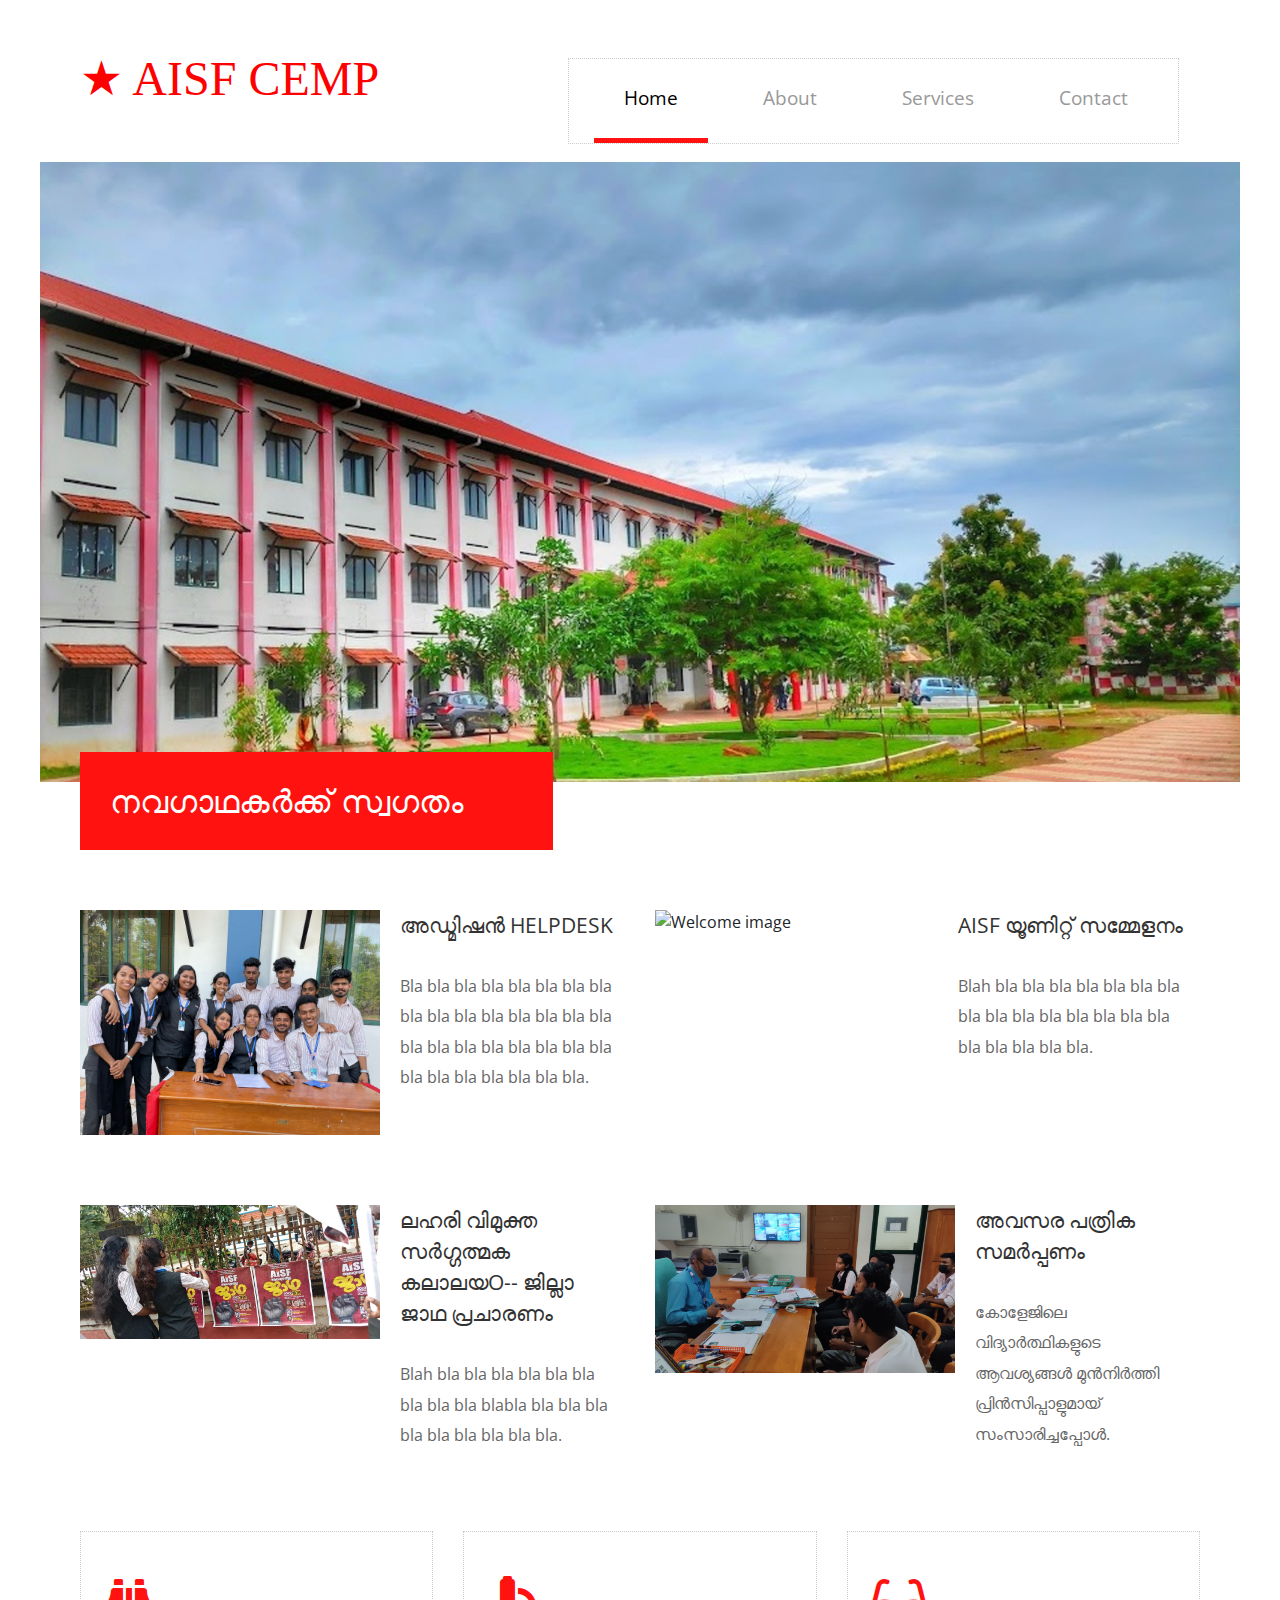
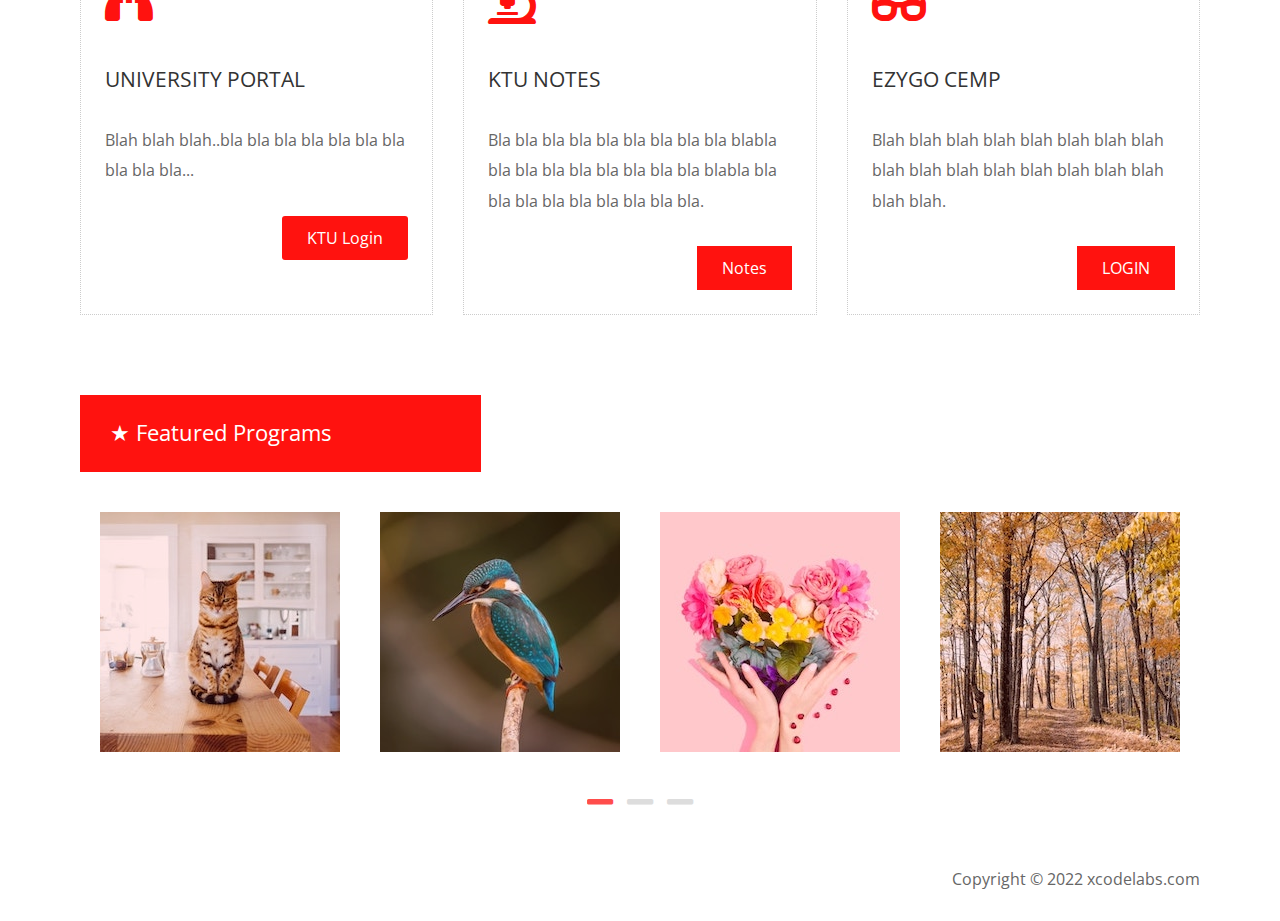
==== index.html @ eb739fad "Home page fully structured" ====
<!DOCTYPE html>
<html lang="en">
<head>
    <meta charset="UTF-8">
    <meta name="viewport" content="width=device-width, initial-scale=1.0">
    <meta http-equiv="X-UA-Compatible" content="ie=edge">
    
    <title>AISF-CEMP</title>
    
    <link href="https://fonts.googleapis.com/css?family=Open+Sans:400,800" rel="stylesheet" /> <!-- https://fonts.google.com/specimen/Open+Sans?selection.family=Open+Sans -->
    <link href="css/all.min.css" rel="stylesheet" /> <!-- https://fontawesome.com/ -->
    <link href="slick/slick.css" rel="stylesheet" /> <!-- https://kenwheeler.github.io/slick/ -->
    <link href="slick/slick-theme.css" rel="stylesheet" />
	<link href="css/bootstrap.min.css" rel="stylesheet" /> <!-- https://getbootstrap.com -->
	<link href="css/templatemo-new-vision.css" rel="stylesheet" />
<!--

New Vision Template

https://templatemo.com/tm-542-new-vision

-->
</head>
<body>
    <!-- Page Header -->
    <div class="container-fluid">
        <div class="tm-site-header">
            <div class="row">
                <div class="col-12 tm-site-header-col">
                    <div class="tm-site-header-left">
                        <!--i class="far fa-2x fa-eye tm-site-icon"></i-->
                        <h1 class="tm-site-name">&#9733; AISF CEMP</h1>
                    </div>
                    <div class="tm-site-header-right tm-menu-container-outer">
                        
                        <!--Navbar-->
                        <nav class="navbar navbar-expand-lg">
                        
                          <!-- Collapse button -->
                          <button class="navbar-toggler toggler-example" type="button" data-toggle="collapse" data-target="#navbarSupportedContent1"
                            aria-controls="navbarSupportedContent1" aria-expanded="false" aria-label="Toggle navigation"><span class="dark-blue-text"><i
                                class="fas fa-bars fa-1x"></i></span></button>
                        
                          <!-- Collapsible content -->
                          <div class="collapse navbar-collapse tm-nav" id="navbarSupportedContent1">
                        
                            <!-- Links -->
                            <ul class="navbar-nav mr-auto">
                              <li class="nav-item active">
                                <a class="nav-link tm-nav-link" href="#">Home <span class="sr-only">(current)</span></a>
                              </li>
                              <li class="nav-item">
                                <a class="nav-link tm-nav-link" href="#">About</a>
                              </li>
                              <li class="nav-item">
                                <a class="nav-link tm-nav-link" href="#">Services</a>
                              </li>
                              <li class="nav-item">
                                <a class="nav-link tm-nav-link" href="#">Contact</a>
                              </li>
                            </ul>
                            <!-- Links -->
                        
                          </div>
                          <!-- Collapsible content -->
                        
                        </nav>
                        <!--/.Navbar-->
                    </div>
                </div>
            </div>
        </div>
        
        <div class="row">
            <div class="col-12">
                <div class="tm-main-bg"></div>        
            </div>
        </div>
        
        <!-- Main -->
        <main>
            <!-- Welcome section -->
            <section class="tm-welcome">
                <div class="row">
                    <div class="col-12">
                        <h2 class="tm-section-header tm-header-floating">നവഗാഥകർക്ക് സ്വഗതം</h2>         
                    </div>
                </div>
                
                <div class="row tm-welcome-row">
                    <article class="col-lg-6 tm-media">
                        <img src="img/img1.jpg" alt="Welcome image" class="img-fluid tm-media-img" />
                        <div class="tm-media-body">
                            <a href="#" class="tm-article-link"><h3 class="tm-article-title text-uppercase">അഡ്മിഷൻ Helpdesk</h3></a>
                            <p>Bla bla bla bla bla bla bla bla bla bla bla bla bla bla bla bla bla bla bla bla bla bla bla bla bla bla bla bla bla bla bla.</p>
                        </div>
                    </article>
                    <article class="col-lg-6 tm-media">
                        <img src="img/img3.jpg" alt="Welcome image" class="img-fluid tm-media-img" />
                        <div class="tm-media-body">
                            <a href="#" class="tm-article-link"><h3 class="tm-article-title text-uppercase">Aisf യൂണിറ്റ് സമ്മേളനം</h3></a>
                            <p>Blah bla bla bla bla bla bla bla bla bla bla bla bla bla bla bla bla bla bla bla bla.</p>
                        </div>
                    </article>
                    <article class="col-lg-6 tm-media">
                        <img src="img/img2.jpg" alt="Welcome image" class="img-fluid tm-media-img" />
                        <div class="tm-media-body">
                            <a href="#" class="tm-article-link"><h3 class="tm-article-title text-uppercase">ലഹരി വിമുക്ത സർഗ്ഗത്മക കലാലയo-- ജില്ലാ ജാഥ പ്രചാരണം</h3></a>
                            <p>
                            Blah bla bla bla bla bla bla bla bla bla blabla bla bla bla bla bla bla bla bla bla.
                            </p>
                        </div>
                    </article>
                    <article class="col-lg-6 tm-media">
                        <img src="img/img5.jpg" alt="Welcome image" class="img-fluid tm-media-img" />
                        <div class="tm-media-body">
                            <a href="#" class="tm-article-link"><h3 class="tm-article-title text-uppercase">അവസര പത്രിക സമർപ്പണം</h3></a>
                            <p>കോളേജിലെ വിദ്യാർത്ഥികളുടെ ആവശ്യങ്ങൾ മുൻനിർത്തി പ്രിൻസിപ്പാളുമായ് സംസാരിച്ചപ്പോൾ.</p>
                        </div>
                    </article>
                </div>
                
                <div class="row tm-welcome-row-2">
                    <div class="col-lg-4 tm-dotted-box-container">
                        <article class="tm-dotted-box">
                            <i class="fas fa-3x fa-binoculars tm-article-icon"></i>
                            <h3 class="tm-article-title">University portal</h3>
                            <p class="tm-article-text">Blah blah blah..bla bla bla bla bla bla bla bla bla bla...</p>
                            <a class="tm-btn tm-btn-rounded tm-article-link" href="https://app.ktu.edu.in/login.htm">KTU Login</a>
                        </article>    
                    </div>
                    <div class="col-lg-4 tm-dotted-box-container">
                        <article class="tm-dotted-box">
                            <i class="fas fa-3x fa-microscope tm-article-icon"></i>
                            <h3 class="tm-article-title">KTU Notes</h3>
                            <p class="tm-article-text">Bla bla bla bla bla bla bla bla bla blabla bla bla bla bla bla bla bla bla blabla bla bla bla bla bla bla bla bla bla.</p>
                            <a class="tm-btn tm-article-link" href="https://edu.ezygo.app/#/">Notes</a>
                        </article>    
                    </div>
                    <div class="col-lg-4 tm-dotted-box-container">
                        <article class="tm-dotted-box">
                            <i class="fas fa-3x fa-glasses tm-article-icon"></i>
                            <h3 class="tm-article-title">Ezygo Cemp</h3>
                            <p class="tm-article-text">Blah blah blah blah blah blah blah blah blah blah blah blah blah blah blah blah blah blah.</p>
                            <a class="tm-btn tm-article-link" href="https://edu.ezygo.app/#/">LOGIN</a>
                        </article>
                    </div>
                </div>
            </section>
            
            <!-- Featured -->
            <section class="tm-featured">
                <div class="row">
                    <div class="col-12">
                        <h2 class="tm-section-header tm-section-header-small">&#9733; Featured Programs </h2>        
                    </div>
                </div>
                
                <!-- Carousel -->
                <div class="grid tm-carousel">
                    <figure class="effect-honey">
                        <img src="img/gallery-item-01.jpg" alt="Featured Item">
                        <figcaption>
                            <h4><i><span>Best</span> HTML Template </i></h4>
                        </figcaption>
                    </figure>
                    <figure class="effect-honey">
                        <img src="img/gallery-item-02.jpg" alt="Featured Item">
                        <figcaption>
                            <h4><i><span>Top</span> CSS Theme</i></h4>
                        </figcaption>
                    </figure>
                    <figure class="effect-honey">
                        <img src="img/gallery-item-03.jpg" alt="Featured Item">
                        <figcaption>
                            <h4><i><span>Best</span> HTML Template</i></h4>
                        </figcaption>
                    </figure>
                    <figure class="effect-honey">
                        <img src="img/gallery-item-04.jpg" alt="Featured Item">
                        <figcaption>
                            <h4><i><span>Great</span> Web Theme</i></h4>
                        </figcaption>
                    </figure>
                    <figure class="effect-honey">
                        <img src="img/gallery-item-05.jpg" alt="Featured Item">
                        <figcaption>
                            <h4><i><span>Best</span> HTML Collection</i></h4>
                        </figcaption>
                    </figure>
                    <figure class="effect-honey">
                        <img src="img/gallery-item-06.jpg" alt="Featured Item">
                        <figcaption>
                            <h4><i><span>Max</span> CSS Layout</i></h4>
                        </figcaption>
                    </figure>
                    <figure class="effect-honey">
                        <img src="img/gallery-item-07.jpg" alt="Featured Item">
                        <figcaption>
                            <h4><i><span>Best</span> HTML Layout</i></h4>
                        </figcaption>
                    </figure>
                    <figure class="effect-honey">
                        <img src="img/gallery-item-08.jpg" alt="Featured Item">
                        <figcaption>
                            <h4><i><span>Best</span> CSS Template</i></h4>
                        </figcaption>
                    </figure>
                </div>
            </section>
            
            <footer>
                Copyright &copy; 2022 <a href="https://xcodelabs.com" rel="sponsored" target="_parent" title="css templates">xcodelabs.com</a>
            </footer>
            
        </main>
    </div>
    <script src="js/jquery-3.4.1.min.js"></script>
    <script src="slick/slick.min.js"></script>
    <script src="js/bootstrap.min.js"></script>
    <script src="js/templatemo-script.js"></script>
</body>
</html>
---- css/templatemo-new-vision.css ----
/*

New Vision Template

https://templatemo.com/tm-542-new-vision



    COLORS
    
    Title: #333 (Dark Gray)
    Text: #666 (Gray)
    Hover: #09F (Blue)
    Button: #C99 (Pink)
    
*/

ul, h1, h2, h3, h4, p, figure {
    padding: 0;
    margin: 0;
}

body {
  font-family: 'Open Sans', Arial, sans-serif;
  font-size: 16px;
  background-color: #ffffff;
  overflow-x: hidden;
}

a { 
    transition: all 0.3s ease; 
    text-decoration: none;
}

a:hover { text-decoration: none; }
button:focus { outline: none; }

h1, h2, h3 {
    color: #333;
    font-weight: 400;
}

p {
    color: #666;
    line-height: 1.9;
}

.tm-color-primary { color: #ff120f; }

.navbar-toggler {
    padding: 10px 15px;
    border-color: #d4d4d4;
}

.container-fluid {
    max-width: 1200px;
    background-color: white;
    padding-left: 40px;
    padding-right: 40px;
}

@media (max-width: 992px) {
    .container-fluid {
        padding-left: 15px;
        padding-right: 15px;
    }
}

.tm-site-header { padding-top: 50px; }

@media (max-width: 992px) {
    .tm-site-header {
        padding-top: 30px;
        padding-bottom: 30px;
    }
}

.tm-site-header-col {
    display: flex;
    justify-content: space-between;
}

.tm-site-icon { padding: 10px; color: #999; }

.tm-site-name {
    display: inline-block;
    text-transform: uppercase;
    font-size: 3rem;
    font-family: 'Times New Roman', Times, serif;
    color: #ff0000;
}

.tm-main-bg {
    background-image: url(../img/clg-bg.jpg);
    background-repeat: no-repeat;
    background-position: 45% top;
    height: 800px;
    min-height: 500px;
    margin-left: -40px;
    margin-right: -40px;
}

.tm-about-bg { background-image: url(../img/new-vision-02.jpg); }
.tm-services-bg { background-image: url(../img/new-vision-03.jpg); }
.tm-contact-bg { background-image: url(../img/new-vision-04.jpg); }

@media (max-width: 992px) {
    .tm-contact-bg { background-position: 80% top; }
}

nav > ul > li { list-style: none; }

.tm-nav {
    border: 1px dotted #ccc;
    margin: 0 5px 10px;
}

.tm-nav > ul {
    display: flex;
    flex-direction: row;
    padding-right: 20px;
}

@media (max-width: 992px) {
    .tm-nav > ul {
        flex-direction: column;
        padding-right: 0;
    }
}

.tm-nav-link {
    font-size: 1.2rem;
    text-decoration: none;
    color: #999;
    display: inline-block;
    padding: 25px 30px;
    margin-left: 25px;
    border-bottom: 5px solid transparent;
}

@media (min-width: 1080px) {
    .navbar-expand-lg .navbar-nav .nav-link {
        padding-right: 30px;
        padding-left: 30px;
    }    
}

.nav-item .tm-nav-link:hover,
.nav-item.active .tm-nav-link {
    color: #000;
    border-bottom: 5px solid #ff120f;
    border-left: none;
}

@media (max-width: 992px) {
    .navbar-nav .tm-nav-link {
        margin-left: 0;
        margin-bottom: 10px;
        width: 100%;
        display: block;
        padding: 10px 20px;
    }
    
    .nav-item .tm-nav-link {
        border-left: 5px solid transparent;
        border-bottom: none;
    }
    
    .nav-item .tm-nav-link:hover, 
    .nav-item.active .tm-nav-link {
        border-left: 5px solid #ff120f;
        border-bottom: none;
    }
}

.tm-mobile-menu { display: none; }

.tm-mobile-menu.active.focus, 
.tm-mobile-menu.active:focus,
.tm-mobile-menu.focus, 
.tm-mobile-menu:active.focus, 
.tm-mobile-menu:active:focus, 
.tm-mobile-menu:focus {
  outline: none;
  box-shadow: none;
  background-color: white;
}

.tm-menu-container-outer {
    display: flex;
    justify-content: flex-end;
}

.tm-menu-container {
    display: inline-block;
    margin-right: -20px;
}

@media (max-width: 992px) {
    .tm-menu-container {
        position: absolute;
        right: 30px;
        top: 0;
    }
    
    .tm-mobile-menu {
        display: block;
        padding: 10px 15px;
        border-radius: 3px;
        background-color: transparent;
    }
    
    .tm-nav {
        height: 0;
        transition: all 0.3s ease;
        position: absolute;
        right: 0;
        top: 44px;
        z-index: 1000;
        background-color: white;
        margin: 0;
        min-width: 180px;
    }
    
    .tm-nav.show { height: auto; }
    
    #navbarSupportedContent1 {
        position: absolute;
        top: 50px;
        right: 0px;
        z-index: 1000;
        background-color: white;
    }
}

.tm-section-header {
    display: inline-block;
    background-color: #ff120f;
    color: white;
    padding: 30px 90px 30px 30px;
    margin: 0;
}

@media (max-width: 500px) {
    .tm-section-header { padding: 20px; }
}

.tm-section-header-small {
    font-size: 1.4rem;
    padding: 25px 150px 25px 30px;
}

.tm-header-floating {
    position: absolute;
    z-index: 100;
    top: -30px;
}

.tm-welcome-row {
    margin-top: 128px;
    margin-bottom: 10px;
}

.tm-welcome-row-2 { margin-bottom: 45px; }

.tm-article-link:hover .tm-article-title { color: #ff120f; }
.tm-hover-color { color: #ff120f; }

.tm-article-title {
    margin-bottom: 30px;
    transition: all 0.3s ease;
}

.tm-media {
    display: flex;
    align-items: flex-start;
    margin-bottom: 70px;
}

.tm-media-v-center { align-items: center; }

.tm-media-img {
    margin-right: 20px;
    width: 55%;
    max-width: 300px;
}

.tm-media-body {
    margin-right: 10px;
    width: 45%;
}

@media (max-width: 992px) {
    .tm-media-body { width: auto; }
}

@media (max-width: 480px) {
    .tm-media { flex-direction: column; }
    .tm-media-img { width: auto; }
    
    .tm-media-body {
        max-width: 300px;
        margin-right: 0;
        margin-top: 20px;
    }
}

.tm-dotted-box-container { margin-bottom: 35px; }

.tm-dotted-box {
    display: flex;
    flex-direction: column;
    border: 1px dotted #ccc;
    padding: 24px;
    height: 100%;
}

.tm-article-icon {
    color: #ff120f;
    margin-top: 20px;
    margin-bottom: 40px;
}

.tm-article-title {
    font-size: 1.3rem;
    text-transform: uppercase;
    line-height: 1.5;
}

.tm-article-title,
.tm-article-text {
    margin-bottom: 30px;
}

.tm-article-link { align-self: flex-end; }

.tm-btn {
    background-color: #ff120f;
    color: white;
    padding: 10px 25px;
}

.tm-btn:hover,
.tm-btn:focus {
    background-color: #ff121f;
    text-decoration: none;
    color: white;
}

.tm-btn-rounded { border-radius: 3px; }

.tm-carousel {
    padding-top: 40px;
    padding-bottom: 35px;
    margin-left: auto;
    margin-right: auto;
}

@media (max-width: 992px) {
    .tm-carousel { max-width: 800px; }
}

@media (max-width: 420px) {
    .tm-carousel { max-width: 240px; }
}

.tm-featured { margin-bottom: 50px; }
.slick-dots li { width: 30px; }
.slick-dots li button { width: 30px; }

.slick-dots li button:before {
    font-family: "Font Awesome 5 Free";
    font-size: 30px;
    font-weight: 900;
    content: "\f068";
    color: #ddd;
    opacity: 1;
    width: 30px;
    transition: all 0.3s ease;
}

.slick-dots li button:hover:before, 
.slick-dots li button:focus:before,
.slick-dots li.slick-active button:before {
    color: #ff120f;
}

footer {
    color: #666;
    padding-top: 30px;
    padding-bottom: 30px;
    text-align: right;
}

footer a { color: #666; }

footer a:hover {
    color: #ff120f;
    text-decoration: none;
}

/* Hover Effect */
/* Common style */
.grid figure {
  position: relative;
  float: left;
  overflow: hidden;
  margin-left: 20px;
  margin-right: 20px;
  background: #ff120f;
  text-align: center;
  cursor: pointer;
}

@media (max-width: 768px) {
    .grid figure {
        margin-left: 10px;
        margin-right: 10px;
    }
}

.grid figure img {
  position: relative;
  display: block;
  min-height: 100%;
  max-width: 100%;
  opacity: 0.8;
}

.grid figure figcaption {
  padding: 2em;
  color: #fff;
  text-transform: uppercase;
  font-size: 1.25em;
  -webkit-backface-visibility: hidden;
  backface-visibility: hidden;
}

.grid figure figcaption::before,
.grid figure figcaption::after {
  pointer-events: none;
}

.grid figure figcaption,
.grid figure figcaption > a {
  position: absolute;
  top: 0;
  left: 0;
  width: 100%;
  height: 100%;
}

/* Anchor will cover the whole item by default */
/* For some effects it will show as a button */
.grid figure figcaption > a {
  z-index: 1000;
  text-indent: 200%;
  white-space: nowrap;
  font-size: 0;
  opacity: 0;
}

.grid figure h4 {
  word-spacing: -0.15em;
  font-weight: 300;
}

.grid figure h4 span { font-weight: 800; }

.grid figure h4,
.grid figure p {
  margin: 10px 0 0;
}

.grid figure p {
  letter-spacing: 1px;
  font-size: 68.5%;
}

/*---------------*/
/***** Honey *****/
/*---------------*/

figure.effect-honey {
  background: #ff120f;
  max-width: 240px;
}

figure.effect-honey img {
  opacity: 0.9;
  -webkit-transition: opacity 0.35s;
  transition: opacity 0.35s;
}

figure.effect-honey:hover img { opacity: 0.5; }

figure.effect-honey figcaption::before {
  position: absolute;
  bottom: 0;
  left: 0;
  width: 100%;
  height: 10px;
  background: #ff120f;
  content: "";
  -webkit-transform: translate3d(0, 10px, 0);
  transform: translate3d(0, 10px, 0);
}

figure.effect-honey h4 {
  position: absolute;
  bottom: 0;
  left: 0;
  padding: 1em 1.5em;
  width: 100%;
  text-align: left;
  -webkit-transform: translate3d(0, -30px, 0);
  transform: translate3d(0, -30px, 0);
}

figure.effect-honey h4 i {
  font-style: normal;
  opacity: 0;
  -webkit-transition: opacity 0.35s, -webkit-transform 0.35s;
  transition: opacity 0.35s, transform 0.35s;
  -webkit-transform: translate3d(0, -30px, 0);
  transform: translate3d(0, -30px, 0);
}

figure.effect-honey figcaption::before,
figure.effect-honey h4 {
  -webkit-transition: -webkit-transform 0.35s;
  transition: transform 0.35s;
}

figure.effect-honey:hover figcaption::before,
figure.effect-honey:hover h4,
figure.effect-honey:hover h4 i {
  opacity: 1;
  -webkit-transform: translate3d(0, 0, 0);
  transform: translate3d(0, 0, 0);
}

/* Our Company */
.tm-about { max-width: 975px; }

.tm-about-icon {
    color: #ff120f;
    min-width: 235px;
    display: flex;
    justify-content: center;
}

@media (max-width: 600px) {
    .tm-about-icon {
        padding-bottom: 50px;
        margin-left: auto;
        margin-right: auto;
        min-width: 160px;
    }
}

.tm-about-1 {
    padding: 30px;
    max-width: 540px;
}

/*---------------*/
/***** Zoe *****/
/*---------------*/

.grid figure.effect-zoe { background: transparent; }

figure.effect-zoe figcaption {
	top: auto;
	bottom: 0;
	padding: 15px 15px 0;
	height: 5em;
	background: rgba(255,255,255,0.7);
	color: #ff120f;
	-webkit-transition: -webkit-transform 0.35s;
	transition: transform 0.35s;
	-webkit-transform: translate3d(0,100%,0);
	transform: translate3d(0,100%,0);
}

figure.effect-zoe p.icon-links a {
	color: #ff120f;
	font-size: 1.4em;
	padding: 5px 10px;
}

figure.effect-zoe:hover p.icon-links a:hover,
figure.effect-zoe:hover p.icon-links a:focus {
	color: #ff120f;
}

figure.effect-zoe p.description {
	position: absolute;
	bottom: 8em;
	padding: 2em;
	color: #fff;
	text-transform: none;
	font-size: 90%;
	opacity: 0;
	-webkit-transition: opacity 0.35s;
	transition: opacity 0.35s;
	-webkit-backface-visibility: hidden; /* Fix for Chrome 37.0.2062.120 (Mac) */
}

figure.effect-zoe h2,
figure.effect-zoe p.icon-links a {
	-webkit-transition: all 0.35s;
	transition: all 0.35s;
	-webkit-transform: translate3d(0,200%,0);
	transform: translate3d(0,200%,0);
}

figure.effect-zoe p.icon-links a span::before {
	display: inline-block;
	padding: 8px 10px;
	font-family: 'feathericons';
	speak: none;
	-webkit-font-smoothing: antialiased;
	-moz-osx-font-smoothing: grayscale;
}

.icon-eye::before { content: '\e000'; }
.icon-paper-clip::before { content: '\e001'; }
.icon-heart::before { content: '\e024'; }
figure.effect-zoe h2 { font-size: 1.2rem; }
figure.effect-zoe:hover p.description { opacity: 1; }

figure.effect-zoe:hover figcaption,
figure.effect-zoe:hover h2,
figure.effect-zoe:hover p.icon-links a {
	-webkit-transform: translate3d(0,0,0);
	transform: translate3d(0,0,0);
}

figure.effect-zoe:hover h2 {
	-webkit-transition-delay: 0.05s;
	transition-delay: 0.05s;
}

figure.effect-zoe:hover p.icon-links a:nth-child(3) {
	-webkit-transition-delay: 0.1s;
	transition-delay: 0.1s;
}

figure.effect-zoe:hover p.icon-links a:nth-child(2) {
	-webkit-transition-delay: 0.15s;
	transition-delay: 0.15s;
}

figure.effect-zoe:hover p.icon-links a:first-child {
	-webkit-transition-delay: 0.2s;
	transition-delay: 0.2s;
}

.tm-services {
    max-width: 1080px;
    margin-left: auto;
    margin-right: auto;
    margin-bottom: 20px;
}

@media (max-width: 768px) {
    .tm-services { max-width: 510px; }
}

.tm-services-img {
    max-width: 240px;
    margin: 0 auto 40px;
}

.tm-service-description {
    font-size: 1.1rem;
    color: #ff120f;
    text-align: center;
    margin-top: 20px;
}

.tm-solid-border {
    border: 1px solid #CCCDCE;
    padding: 40px;
}

.tm-service-icon {
    text-align: center;
    min-width: 125px;
    margin-right: 15px;
    color: #ff120f;
}

.tm-approach-row {
    max-width: 1082px;
    margin-left: auto;
    margin-right: auto;
    margin-bottom: 30px;
}

.tm-approach-box {
    margin-left: 12px;
    margin-right: 12px;
}

@media (max-width: 992px) {
    .tm-approach-box {
        margin-left: auto;
        margin-right: auto;
    }
}

.tm-media-2 { margin-bottom: 54px; }

@media (max-width: 992px) {
    .tm-media-2 { margin-bottom: 30px; }
}

@media (max-width: 880px) and (min-width: 768px) {
    .tm-media-2 { flex-direction: column; }
    .tm-service-icon { margin-bottom: 30px; }
}

@media (max-width: 480px) {
    .tm-service-icon {
        margin-right: 0;
        margin-bottom: 30px;
    }
}

.tm-partners {
    max-width: 1020px;
    margin-top: 30px;
}

.tm-partners img {
    margin-left: 10px;
    margin-right: 10px;
}

.tm-partner-text {
    margin-top: 40px;
    max-width: 830px;
}

.form-group { margin-bottom: 40px; }

.tm-btn-primary {
    color: white;
    background-color: #ff120f;
    font-size: 1.2rem;
    padding: 12px 30px;
}

.tm-btn-primary:hover,
.tm-btn-primary:focus {
    color: white;
    background-color: #ff121f;
}

.tm-link { color: #666; }
.tm-contact-box { padding: 65px; }

.mapouter{
    position:relative;
    text-align:right;
    height:440px;
    padding-left: 60px;
    padding-right: 60px;
    width:100%;
}

.gmap_canvas {
    overflow:hidden;
    background:none!important;
    height:440px;
    width:100%;
}

.tm-ul-hyphen li {
    list-style-type: none;
    line-height: 1.9;
    color: #666;
}

.tm-ul-hyphen li:before {
    content: '-';
    margin-right: 5px;
}

.tm-contact-l,
.tm-contact-r {
    padding-left: 75px;
    padding-right: 75px;
}

@media (max-width: 992px) {
    .mapouter,
    .tm-contact-l,
    .tm-contact-r,
    .tm-contact-box {
        padding-left: 30px;
        padding-right: 30px;
    }
}

@media (max-width: 768px) {
    .tm-contact-r { margin-top: 50px; }
    
    .mapouter,
    .tm-contact-l,
    .tm-contact-r,
    .tm-contact-box {
        padding-left: 20px;
        padding-right: 20px;
    }
}
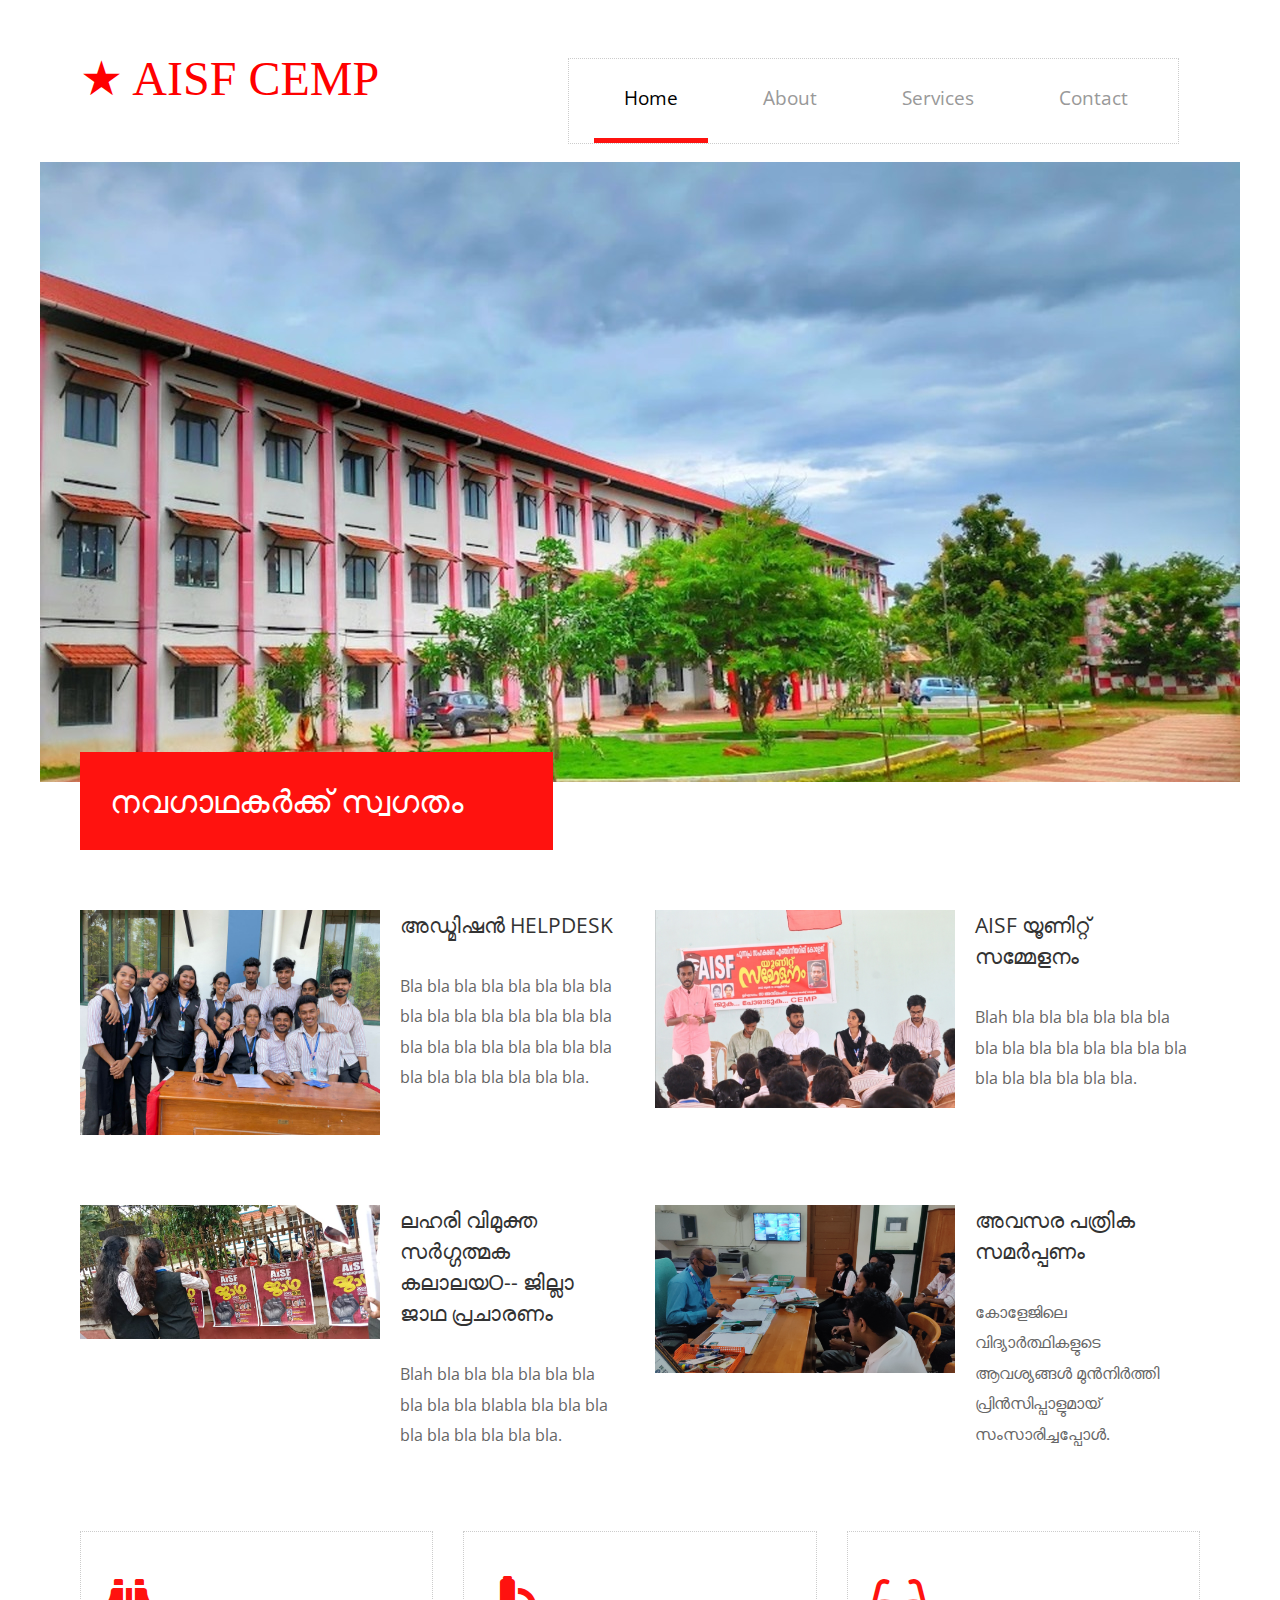
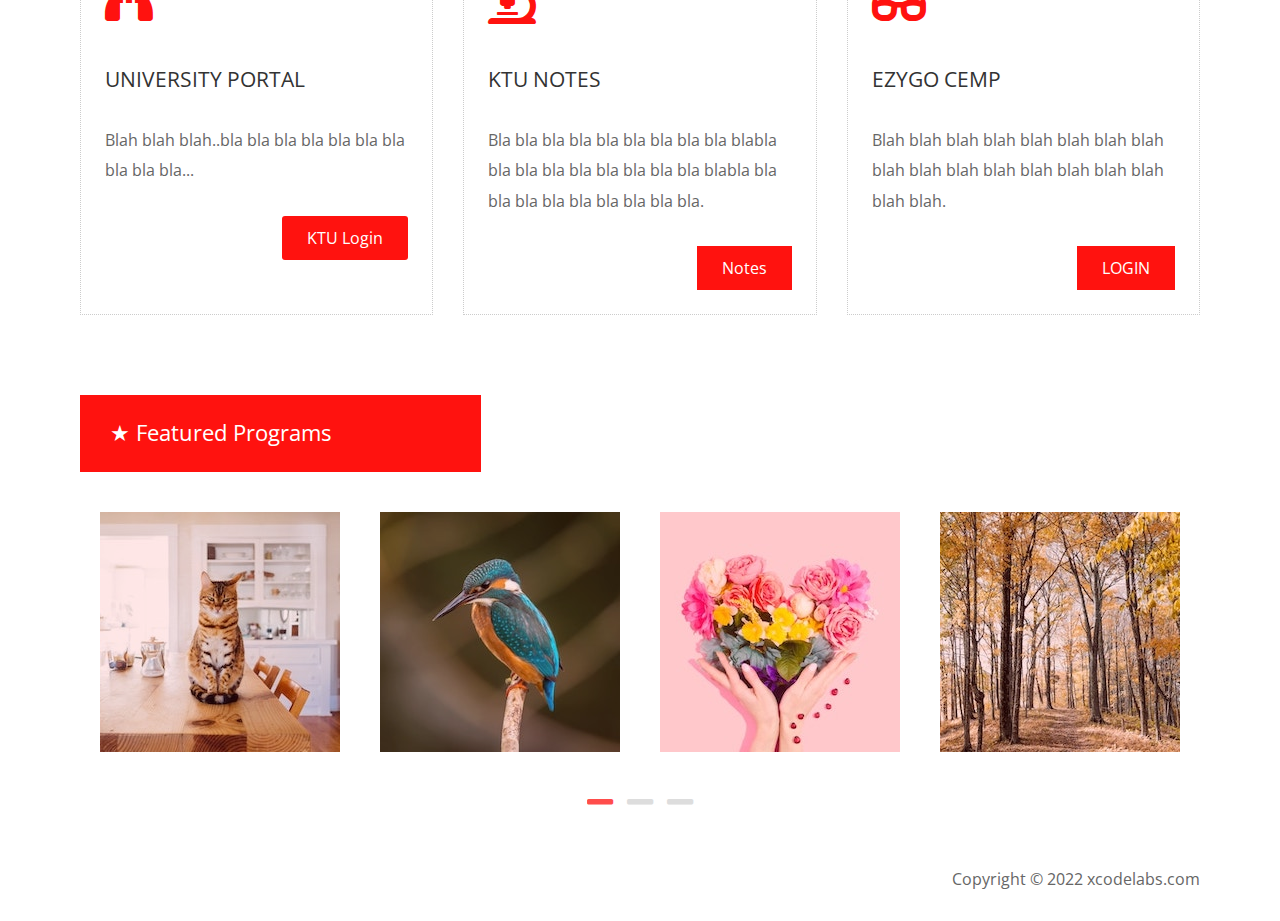
==== commit 53d5d4ca: "Homepage design set" ====
--- a/index.html
+++ b/index.html
@@ -96,7 +96,7 @@
                         </div>
                     </article>
                     <article class="col-lg-6 tm-media">
-                        <img src="img/img3.jpg" alt="Welcome image" class="img-fluid tm-media-img" />
+                        <img src="img/image3.jpg" alt="Welcome image" class="img-fluid tm-media-img" />
                         <div class="tm-media-body">
                             <a href="#" class="tm-article-link"><h3 class="tm-article-title text-uppercase">Aisf യൂണിറ്റ് സമ്മേളനം</h3></a>
                             <p>Blah bla bla bla bla bla bla bla bla bla bla bla bla bla bla bla bla bla bla bla bla.</p>
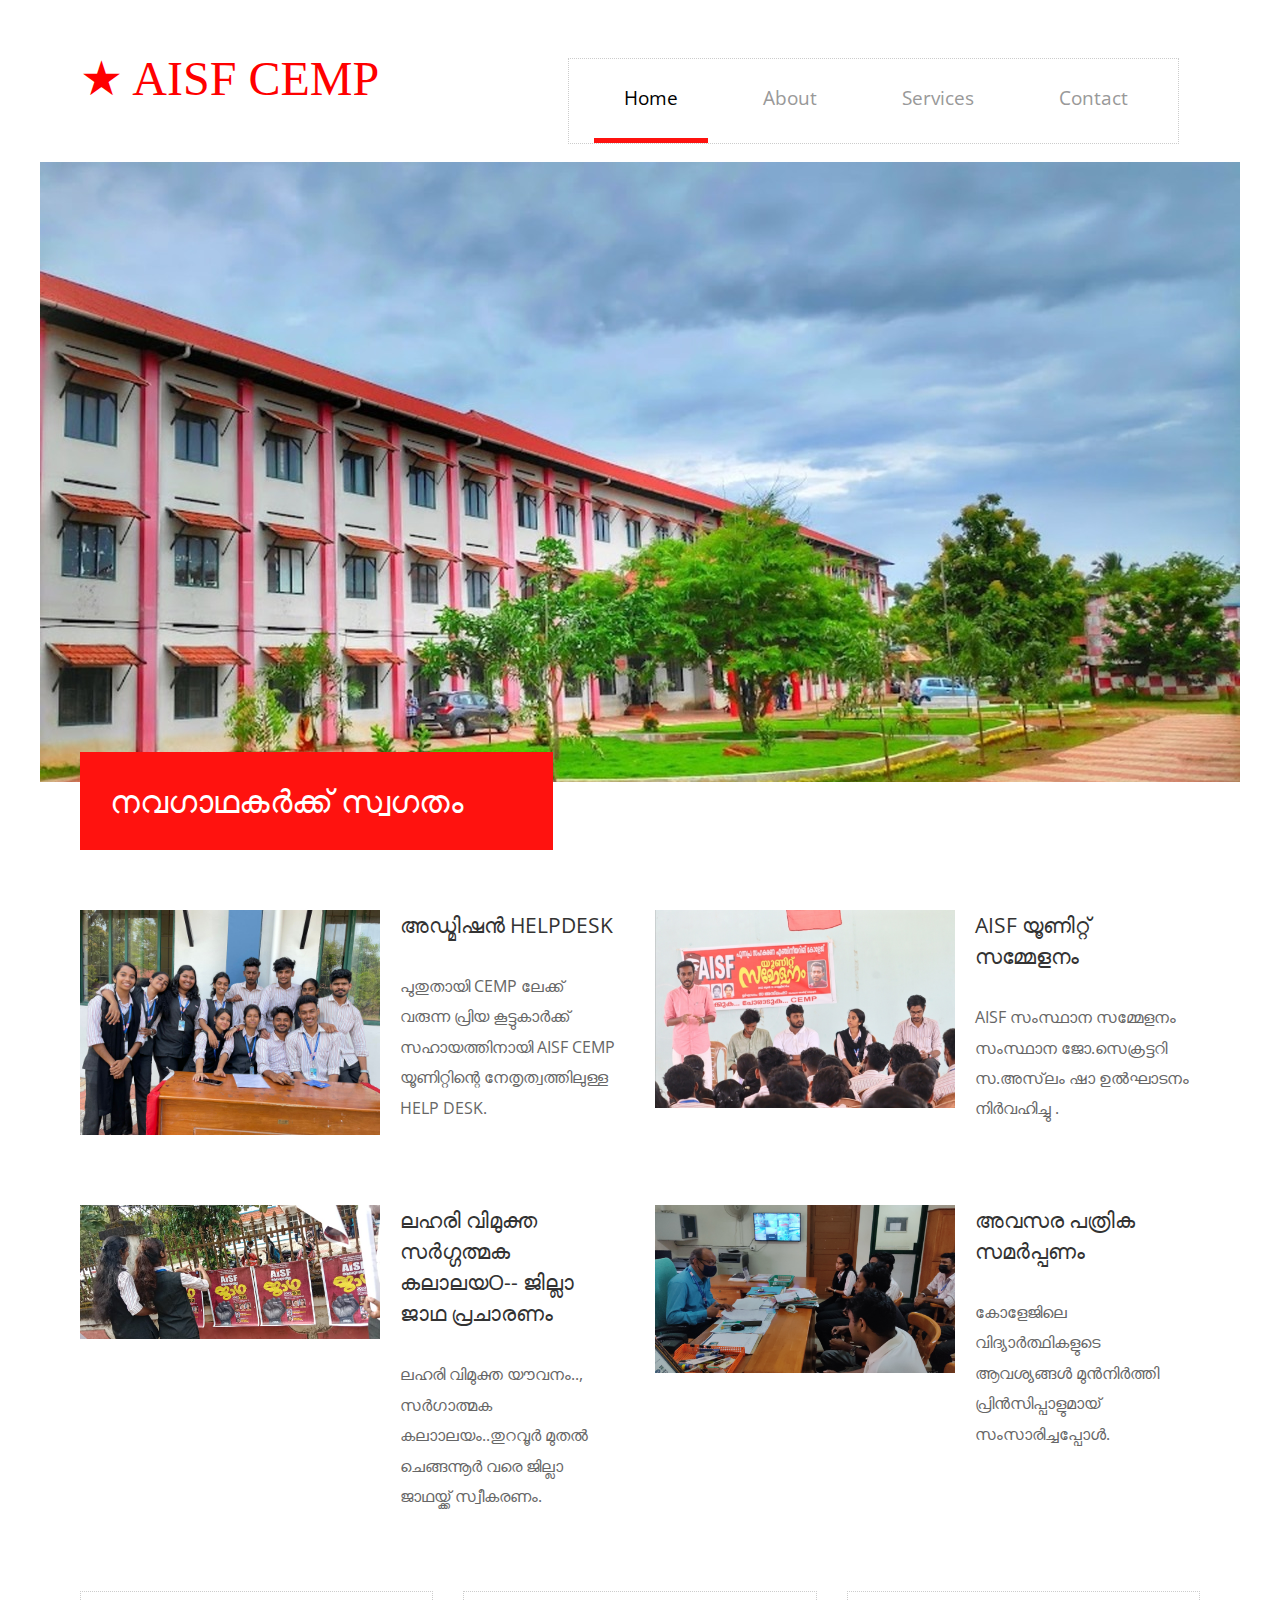
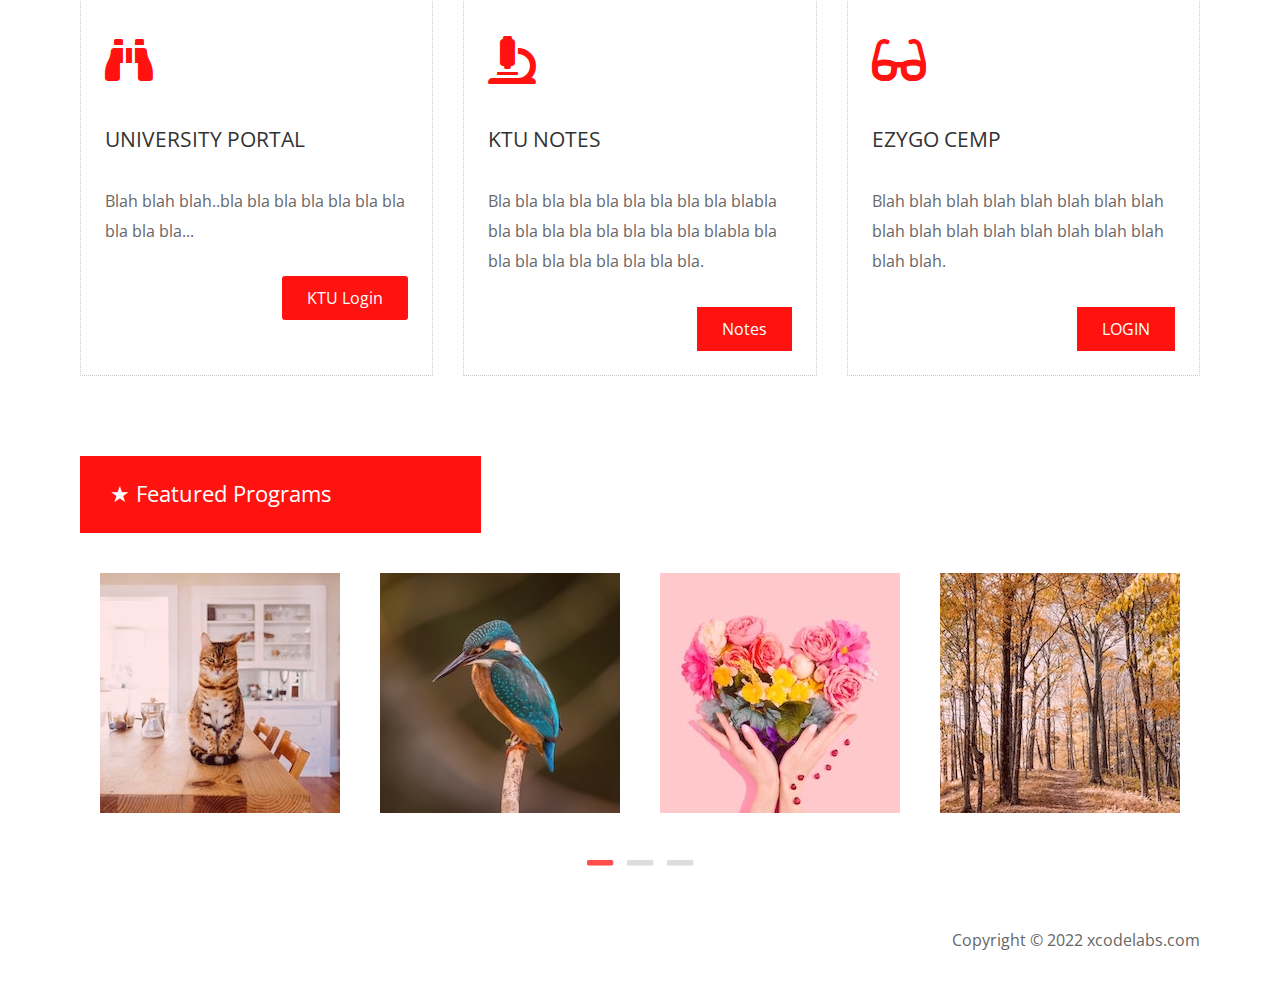
==== commit 053bc8e3: "Basic programs added with description" ====
--- a/index.html
+++ b/index.html
@@ -4,6 +4,7 @@
     <meta charset="UTF-8">
     <meta name="viewport" content="width=device-width, initial-scale=1.0">
     <meta http-equiv="X-UA-Compatible" content="ie=edge">
+    <meta name="theme-color" content="#ff0000">
     
     <title>AISF-CEMP</title>
     
@@ -92,14 +93,15 @@
                         <img src="img/img1.jpg" alt="Welcome image" class="img-fluid tm-media-img" />
                         <div class="tm-media-body">
                             <a href="#" class="tm-article-link"><h3 class="tm-article-title text-uppercase">അഡ്മിഷൻ Helpdesk</h3></a>
-                            <p>Bla bla bla bla bla bla bla bla bla bla bla bla bla bla bla bla bla bla bla bla bla bla bla bla bla bla bla bla bla bla bla.</p>
+                            <p>പുതുതായി CEMP ലേക്ക് വരുന്ന പ്രിയ കൂട്ടുകാർക്ക് സഹായത്തിനായി AISF CEMP യൂണിറ്റിന്റെ നേതൃത്വത്തിലുള്ള  HELP DESK.</p>
                         </div>
                     </article>
                     <article class="col-lg-6 tm-media">
                         <img src="img/image3.jpg" alt="Welcome image" class="img-fluid tm-media-img" />
                         <div class="tm-media-body">
                             <a href="#" class="tm-article-link"><h3 class="tm-article-title text-uppercase">Aisf യൂണിറ്റ് സമ്മേളനം</h3></a>
-                            <p>Blah bla bla bla bla bla bla bla bla bla bla bla bla bla bla bla bla bla bla bla bla.</p>
+                            <p>AISF സംസ്ഥാന സമ്മേളനം സംസ്ഥാന ജോ.സെക്രട്ടറി സ.അസ്‌ലം ഷാ ഉൽഘാടനം നിർവഹിച്ചു 
+.</p>
                         </div>
                     </article>
                     <article class="col-lg-6 tm-media">
@@ -107,7 +109,7 @@
                         <div class="tm-media-body">
                             <a href="#" class="tm-article-link"><h3 class="tm-article-title text-uppercase">ലഹരി വിമുക്ത സർഗ്ഗത്മക കലാലയo-- ജില്ലാ ജാഥ പ്രചാരണം</h3></a>
                             <p>
-                            Blah bla bla bla bla bla bla bla bla bla blabla bla bla bla bla bla bla bla bla bla.
+                            ലഹരി വിമുക്ത യൗവനം.., സർഗാത്മക കലാാലയം..തുറവൂർ മുതൽ ചെങ്ങന്നൂർ വരെ ജില്ലാ ജാഥയ്ക്ക് സ്വീകരണം.
                             </p>
                         </div>
                     </article>
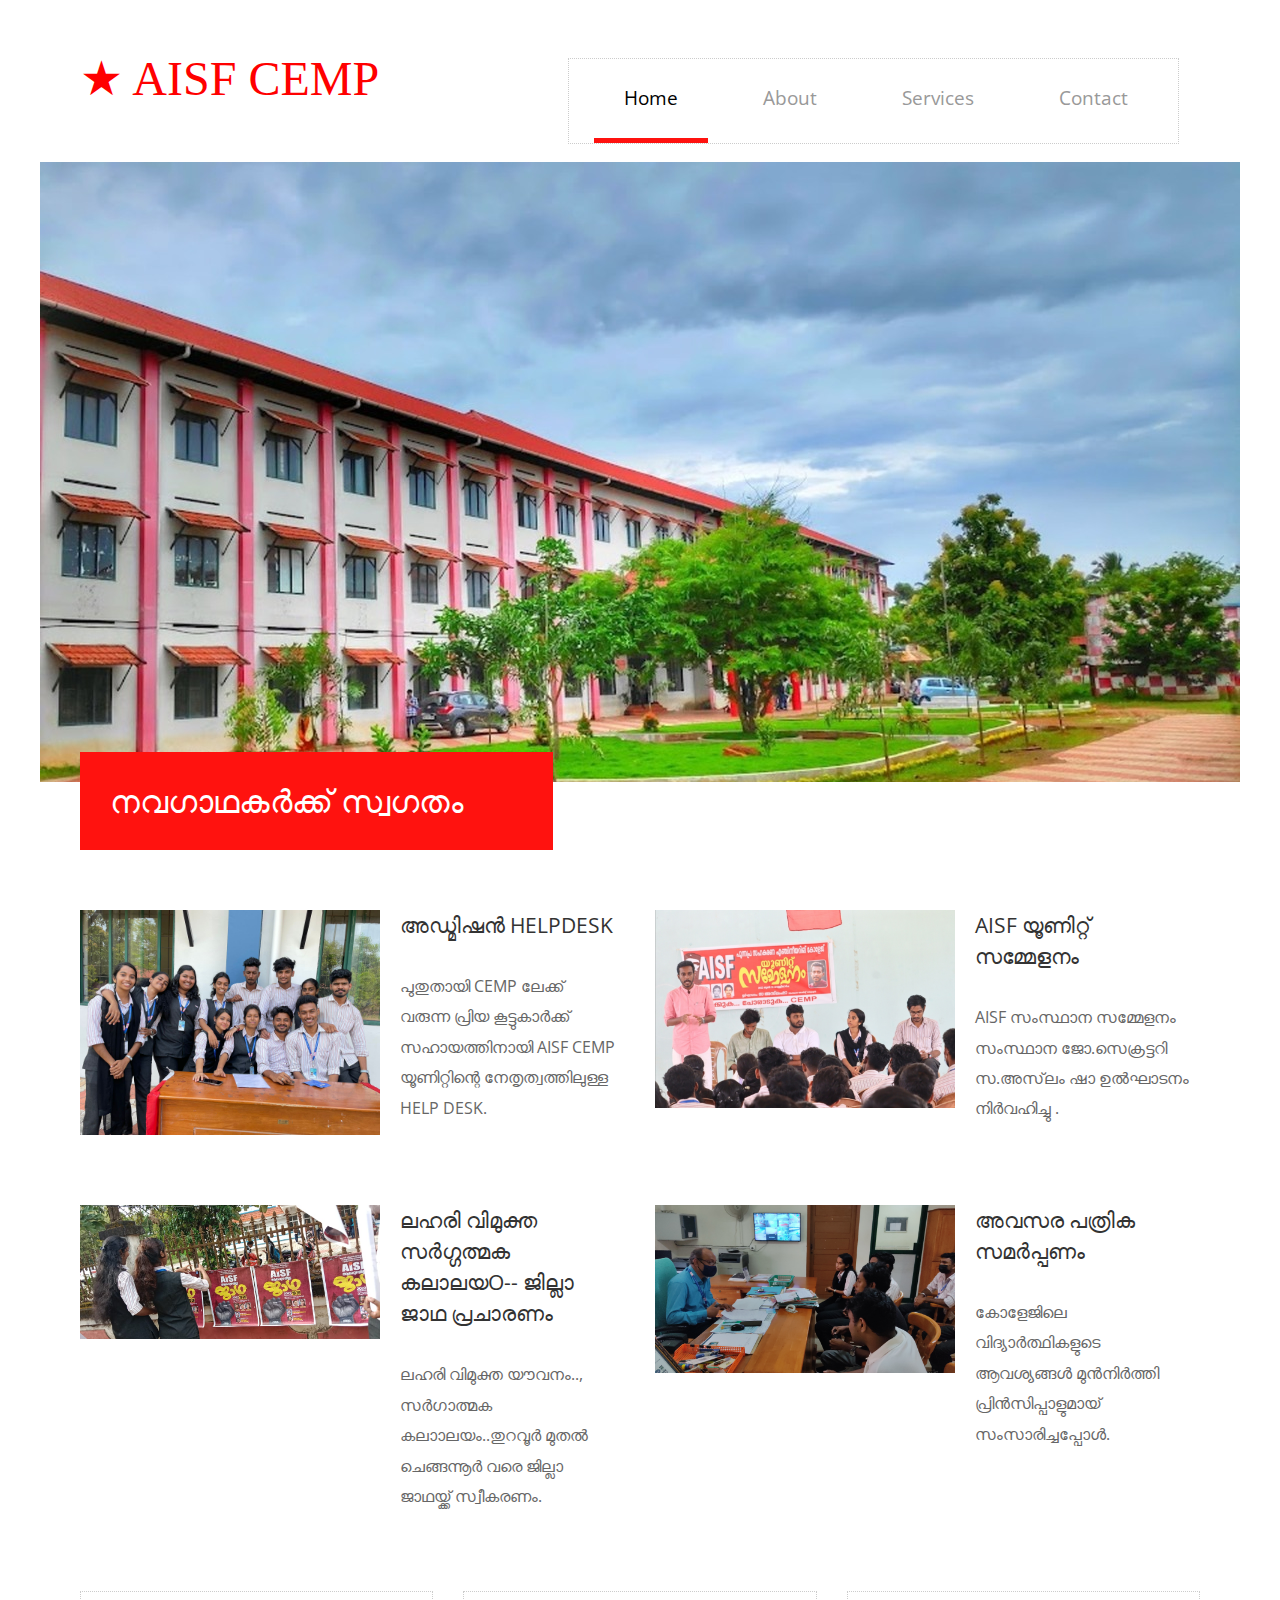
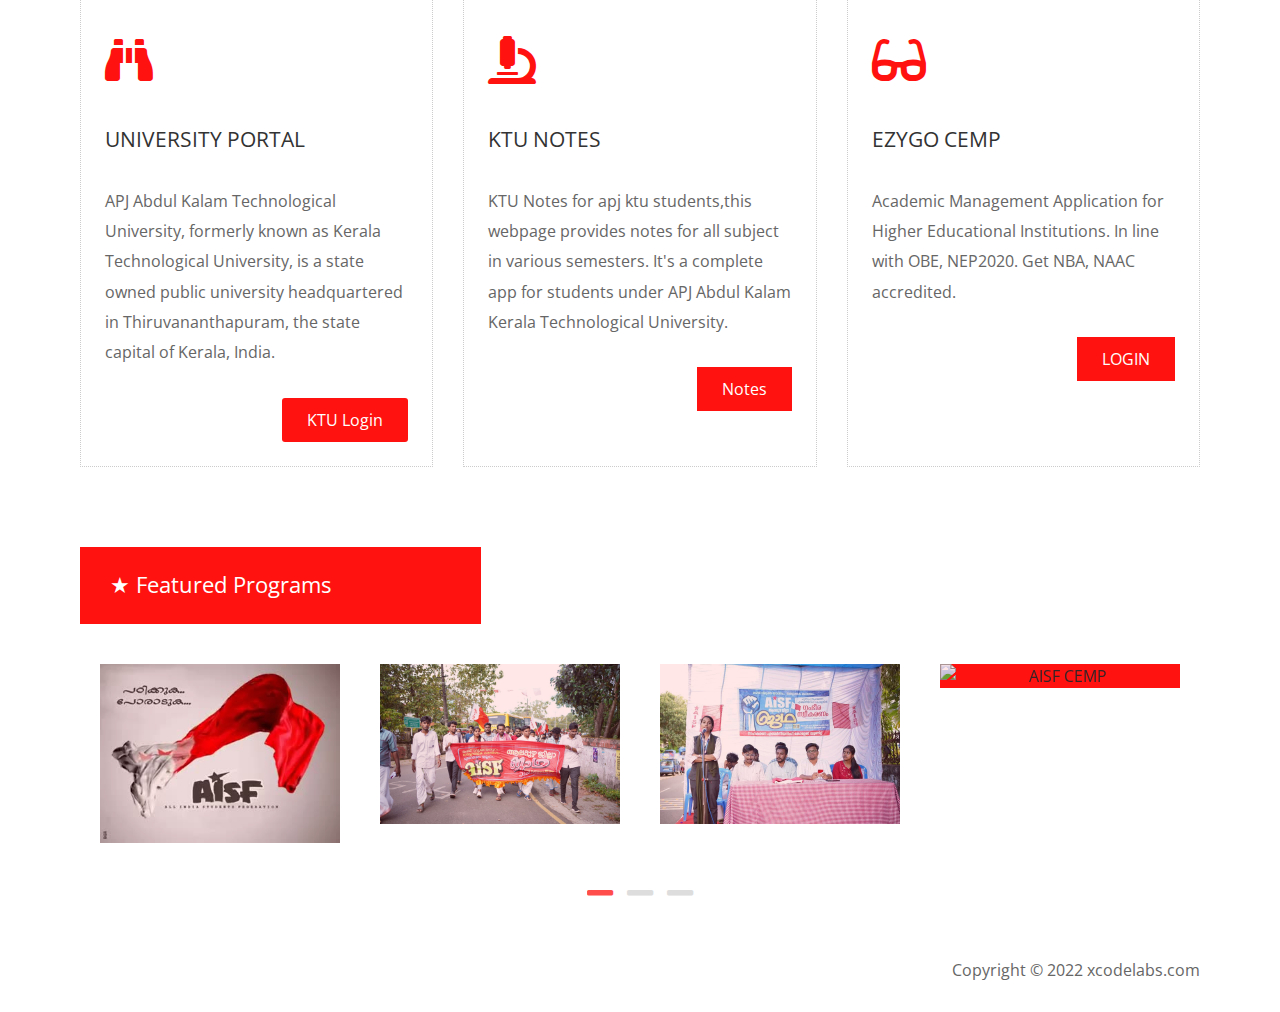
==== commit 8699b0a3: "Home page functionalities fully completed" ====
--- a/index.html
+++ b/index.html
@@ -14,6 +14,7 @@
     <link href="slick/slick-theme.css" rel="stylesheet" />
 	<link href="css/bootstrap.min.css" rel="stylesheet" /> <!-- https://getbootstrap.com -->
 	<link href="css/templatemo-new-vision.css" rel="stylesheet" />
+    <link rel="icon" href="img/logo.png">
 <!--
 
 New Vision Template
@@ -127,7 +128,9 @@
                         <article class="tm-dotted-box">
                             <i class="fas fa-3x fa-binoculars tm-article-icon"></i>
                             <h3 class="tm-article-title">University portal</h3>
-                            <p class="tm-article-text">Blah blah blah..bla bla bla bla bla bla bla bla bla bla...</p>
+                            <p class="tm-article-text">
+                            APJ Abdul Kalam Technological University, formerly known as Kerala Technological University, is a state owned public university headquartered in Thiruvananthapuram, the state capital of Kerala, India.
+                            </p>
                             <a class="tm-btn tm-btn-rounded tm-article-link" href="https://app.ktu.edu.in/login.htm">KTU Login</a>
                         </article>    
                     </div>
@@ -135,7 +138,9 @@
                         <article class="tm-dotted-box">
                             <i class="fas fa-3x fa-microscope tm-article-icon"></i>
                             <h3 class="tm-article-title">KTU Notes</h3>
-                            <p class="tm-article-text">Bla bla bla bla bla bla bla bla bla blabla bla bla bla bla bla bla bla bla blabla bla bla bla bla bla bla bla bla bla.</p>
+                            <p class="tm-article-text">
+                            KTU Notes for apj ktu students,this webpage provides notes for all subject in various semesters.
+                            It's a complete app for students under APJ Abdul Kalam Kerala Technological University.</p>
                             <a class="tm-btn tm-article-link" href="https://edu.ezygo.app/#/">Notes</a>
                         </article>    
                     </div>
@@ -143,7 +148,8 @@
                         <article class="tm-dotted-box">
                             <i class="fas fa-3x fa-glasses tm-article-icon"></i>
                             <h3 class="tm-article-title">Ezygo Cemp</h3>
-                            <p class="tm-article-text">Blah blah blah blah blah blah blah blah blah blah blah blah blah blah blah blah blah blah.</p>
+                            <p class="tm-article-text">
+                            Academic Management Application for Higher Educational Institutions. In line with OBE, NEP2020. Get NBA, NAAC accredited.</p>
                             <a class="tm-btn tm-article-link" href="https://edu.ezygo.app/#/">LOGIN</a>
                         </article>
                     </div>
@@ -161,51 +167,52 @@
                 <!-- Carousel -->
                 <div class="grid tm-carousel">
                     <figure class="effect-honey">
-                        <img src="img/gallery-item-01.jpg" alt="Featured Item">
-                        <figcaption>
-                            <h4><i><span>Best</span> HTML Template </i></h4>
-                        </figcaption>
-                    </figure>
-                    <figure class="effect-honey">
-                        <img src="img/gallery-item-02.jpg" alt="Featured Item">
-                        <figcaption>
-                            <h4><i><span>Top</span> CSS Theme</i></h4>
-                        </figcaption>
-                    </figure>
-                    <figure class="effect-honey">
-                        <img src="img/gallery-item-03.jpg" alt="Featured Item">
-                        <figcaption>
-                            <h4><i><span>Best</span> HTML Template</i></h4>
-                        </figcaption>
-                    </figure>
-                    <figure class="effect-honey">
-                        <img src="img/gallery-item-04.jpg" alt="Featured Item">
-                        <figcaption>
-                            <h4><i><span>Great</span> Web Theme</i></h4>
-                        </figcaption>
-                    </figure>
-                    <figure class="effect-honey">
-                        <img src="img/gallery-item-05.jpg" alt="Featured Item">
-                        <figcaption>
-                            <h4><i><span>Best</span> HTML Collection</i></h4>
-                        </figcaption>
-                    </figure>
-                    <figure class="effect-honey">
-                        <img src="img/gallery-item-06.jpg" alt="Featured Item">
-                        <figcaption>
-                            <h4><i><span>Max</span> CSS Layout</i></h4>
-                        </figcaption>
-                    </figure>
-                    <figure class="effect-honey">
-                        <img src="img/gallery-item-07.jpg" alt="Featured Item">
-                        <figcaption>
-                            <h4><i><span>Best</span> HTML Layout</i></h4>
-                        </figcaption>
-                    </figure>
-                    <figure class="effect-honey">
-                        <img src="img/gallery-item-08.jpg" alt="Featured Item">
-                        <figcaption>
-                            <h4><i><span>Best</span> CSS Template</i></h4>
+                        <img src="img/image16.jpeg" alt="AISF CEMP">
+                        <figcaption>
+                            <h4><i><span>AISF</span> CEMP Unit</i></h4>
+                        </figcaption>
+                    </figure>
+                    <figure class="effect-honey">
+                        <img src="img/image10.jpg" alt="AISF CEMP">
+                        <figcaption>
+                            <h4><i><span>AISF</span> ആലപ്പുഴ ജില്ലാജാഥ </i></h4>
+                        </figcaption>
+                    </figure>
+                    <figure class="effect-honey">
+                        <img src="img/image11.jpg" alt="AISF CEMP">
+                        <figcaption>
+                            <h4><i><span>AISF</span> ആലപ്പുഴ ജില്ലാജാഥ</i></h4>
+                        </figcaption>
+                    </figure>
+                    <figure class="effect-honey">
+                        <img src="img/image12.jpg" alt="AISF CEMP">
+                        <figcaption>
+                            <h4><i><span>AISF</span> യൂണിറ്റ് സമ്മേളനം</i></h4>
+                        </figcaption>
+                    </figure>
+                    <figure class="effect-honey">
+                        <img src="img/image14.jpg" alt="AISF CEMP">
+                        <figcaption>
+                            <h4><i><span>AISF</span> ആലപ്പുഴ ജില്ലാജാഥ</i></h4>
+                        </figcaption>
+                    </figure>
+                    <figure class="effect-honey">
+                        <img src="img/image15.jpg" alt="AISF CEMP">
+                        <figcaption>
+                            <h4><i><span>AISF</span> ആലപ്പുഴ ജില്ലാജാഥ</i></h4>
+                        </figcaption>
+                    </figure>
+                    
+                    <figure class="effect-honey">
+                        <img src="img/image18.jpg" alt="AISF CEMP">
+                        <figcaption>
+                            <h4><i><span>AISF</span> ആലപ്പുഴ ജില്ലാജാഥ</i></h4>
+                        </figcaption>
+                    </figure>
+                    <figure class="effect-honey">
+                        <img src="img/image17.jpeg" alt="AISF CEMP">
+                        <figcaption>
+                            <h4><i><span>AISF</span> പാതക ദിനം</i></h4>
                         </figcaption>
                     </figure>
                 </div>
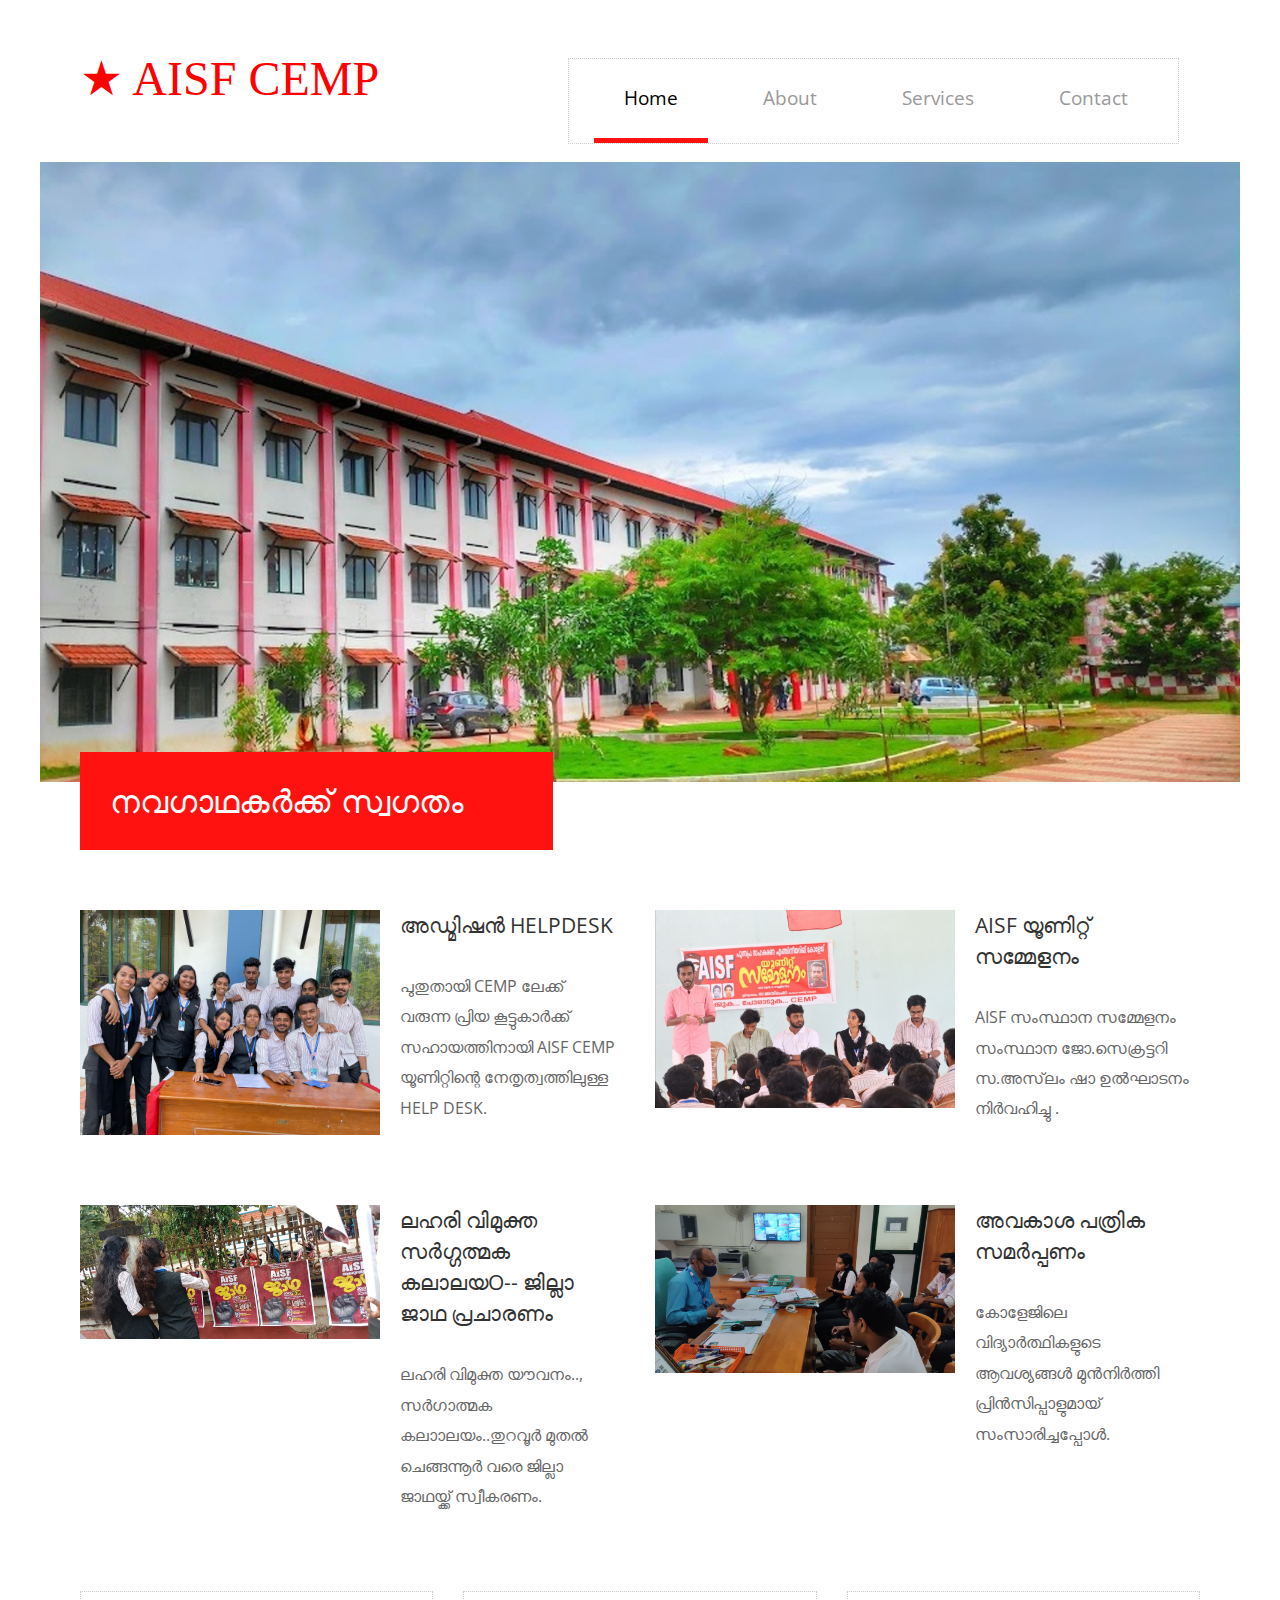
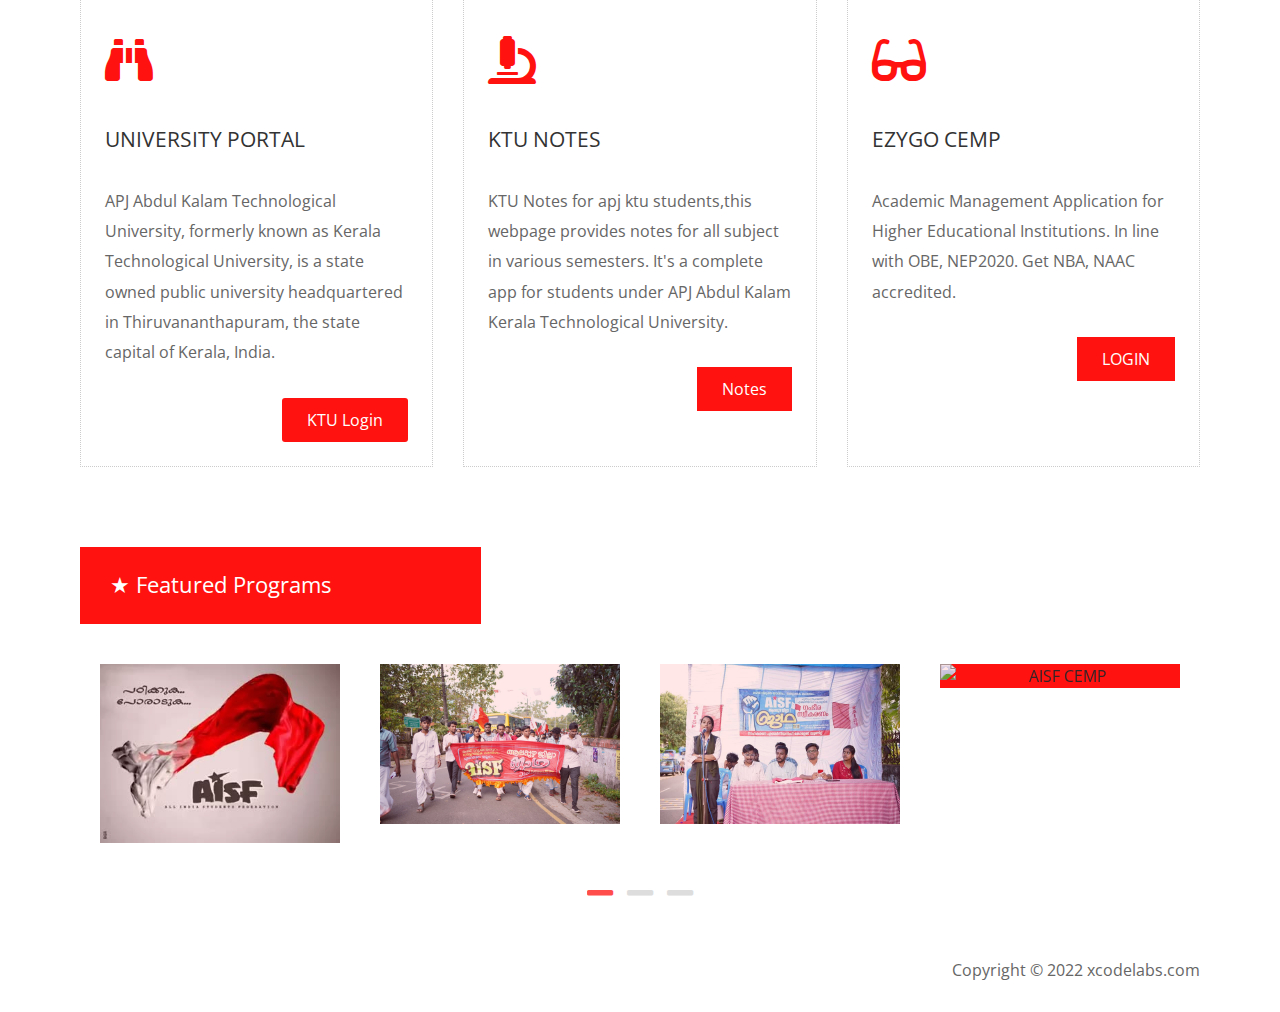
==== commit b394f92b: "Home , About , Service and Contact pages set" ====
--- a/index.html
+++ b/index.html
@@ -52,7 +52,7 @@
                                 <a class="nav-link tm-nav-link" href="#">Home <span class="sr-only">(current)</span></a>
                               </li>
                               <li class="nav-item">
-                                <a class="nav-link tm-nav-link" href="#">About</a>
+                                <a class="nav-link tm-nav-link" href="about.html">About</a>
                               </li>
                               <li class="nav-item">
                                 <a class="nav-link tm-nav-link" href="#">Services</a>
@@ -117,7 +117,7 @@
                     <article class="col-lg-6 tm-media">
                         <img src="img/img5.jpg" alt="Welcome image" class="img-fluid tm-media-img" />
                         <div class="tm-media-body">
-                            <a href="#" class="tm-article-link"><h3 class="tm-article-title text-uppercase">അവസര പത്രിക സമർപ്പണം</h3></a>
+                            <a href="#" class="tm-article-link"><h3 class="tm-article-title text-uppercase">അവകാശ പത്രിക സമർപ്പണം</h3></a>
                             <p>കോളേജിലെ വിദ്യാർത്ഥികളുടെ ആവശ്യങ്ങൾ മുൻനിർത്തി പ്രിൻസിപ്പാളുമായ് സംസാരിച്ചപ്പോൾ.</p>
                         </div>
                     </article>
@@ -185,7 +185,7 @@
                         </figcaption>
                     </figure>
                     <figure class="effect-honey">
-                        <img src="img/image12.jpg" alt="AISF CEMP">
+                        <img src="img/image12.JPG" alt="AISF CEMP">
                         <figcaption>
                             <h4><i><span>AISF</span> യൂണിറ്റ് സമ്മേളനം</i></h4>
                         </figcaption>
